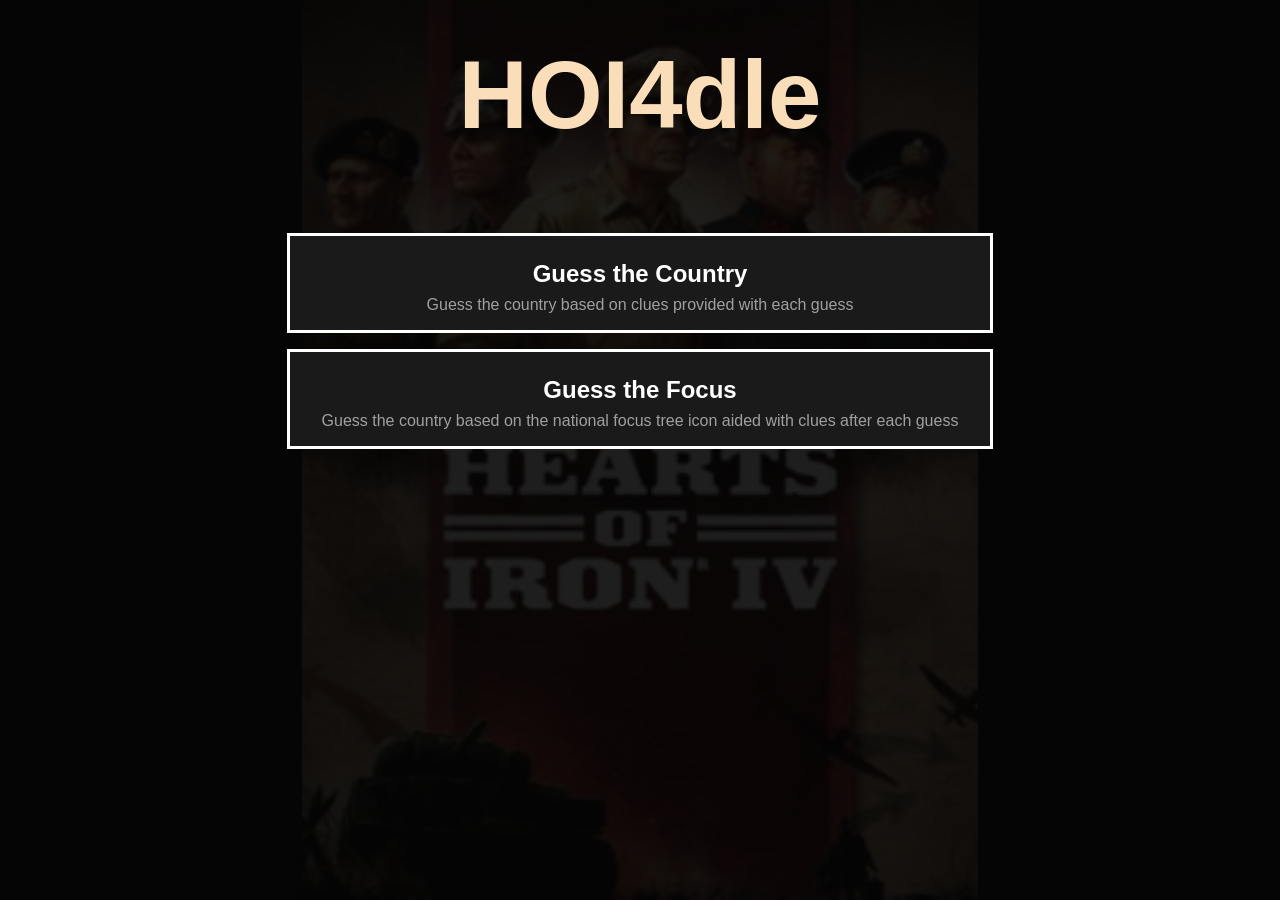
==== index.html @ f20c9105 "created files & main page good" ====
<!DOCTYPE html>
<html lang="en">
<head>
    <meta charset="UTF-8">
    <meta name="viewport" content="width=device-width, initial-scale=1.0">
    <title>HOI4dle</title>
    <link rel="stylesheet" href="stylesheets\index-style.css">
</head>

</head>
<body>


    <div class="wrapper">

        <h1 class="titlebox">HOI4dle</h1>

        <div class="content">

            <div class="option" onclick="window.location.href='country-guess.html'">
                <h2>Guess the Country</h2>
                <p>Guess the country based on clues provided with each guess</p>
            </div>

            <div class="option" onclick="window.location.href='focus-guess.html'">
                <h2>Guess the Focus</h2>
                <p>Guess the country based on the national focus tree icon aided with clues after each guess</p>
            </div>            
            
        </div>

        <img src="Assets\HOI4-Gamecard.jpg" class="bg-img" alt="HOI4 Gamecard">
    </div>


</body>
</html>
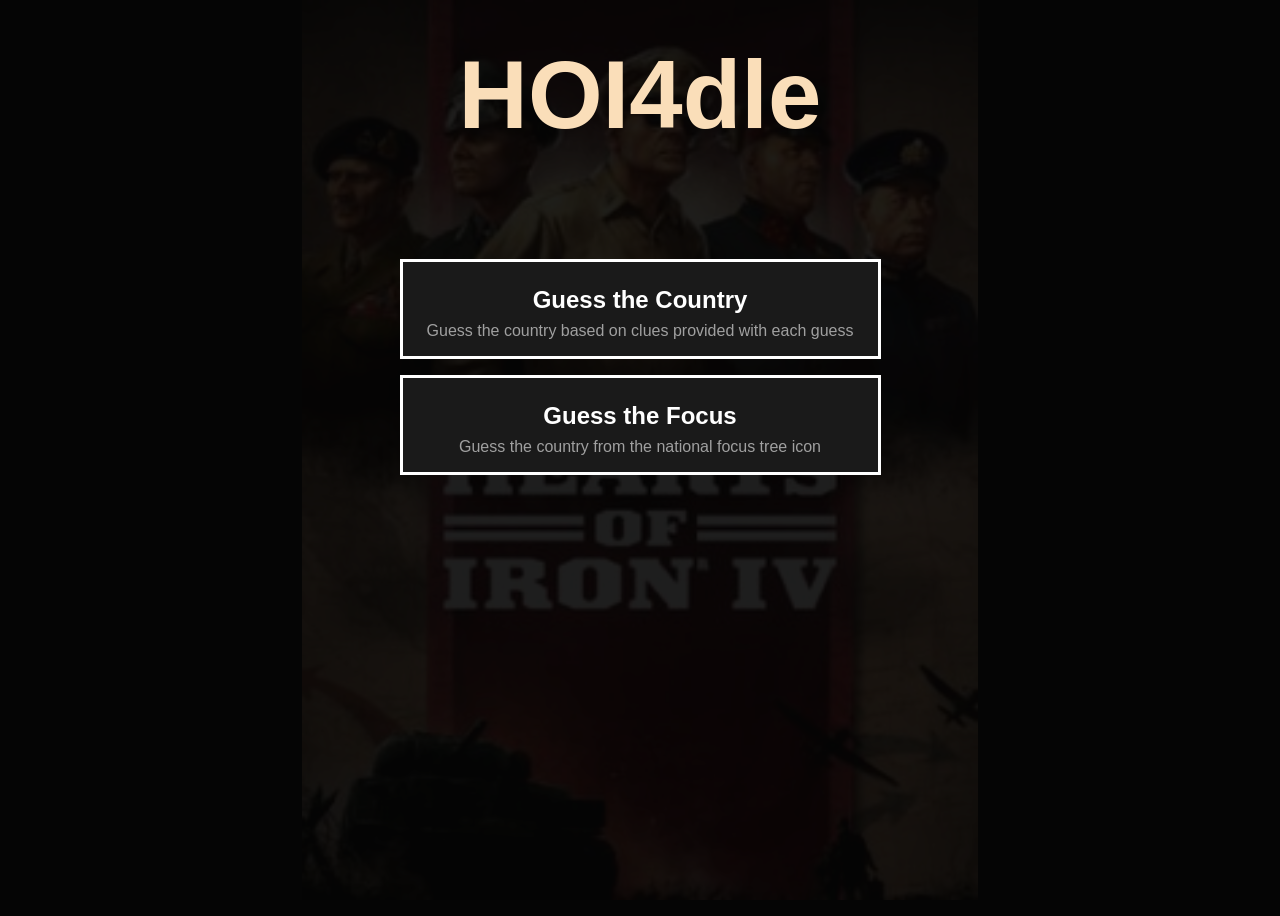
==== commit b1741c3f: "propper scaling for mobile I hope" ====
--- a/index.html
+++ b/index.html
@@ -24,12 +24,12 @@
 
             <div class="option" onclick="window.location.href='focus-guess.html'">
                 <h2>Guess the Focus</h2>
-                <p>Guess the country based on the national focus tree icon aided with clues after each guess</p>
+                <p>Guess the country from the national focus tree icon</p>
             </div>            
             
         </div>
 
-        <img src="Assets\HOI4-Gamecard.jpg" class="bg-img" alt="HOI4 Gamecard">
+        <img src="img\HOI4-Gamecard.jpg" class="bg-img" alt="HOI4 Gamecard">
     </div>
 
 
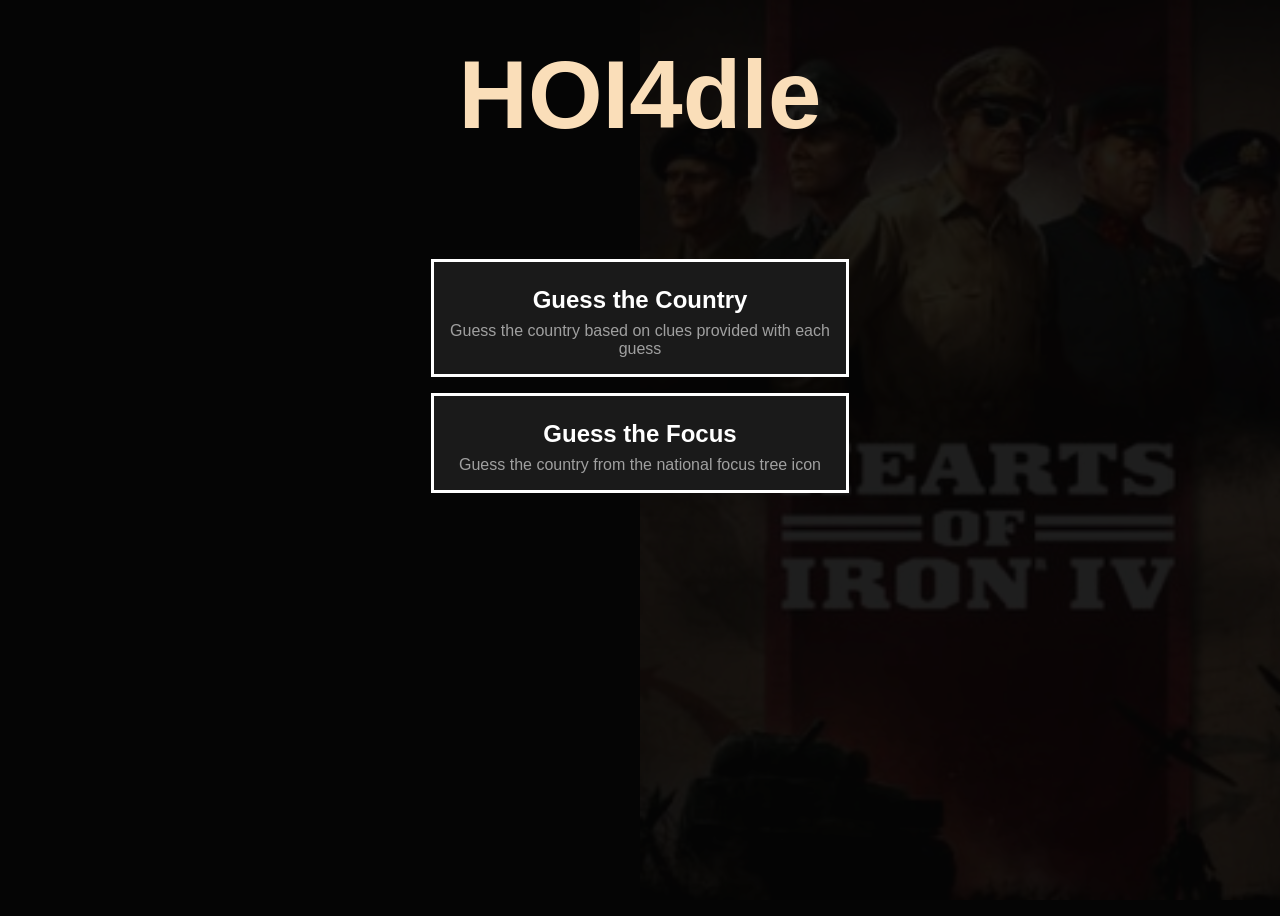
==== commit a8acb732: "Added js logic for figuring out of bordering, same ideology, and factories number" ====
--- a/index.html
+++ b/index.html
@@ -13,23 +13,26 @@
 
     <div class="wrapper">
 
-        <h1 class="titlebox">HOI4dle</h1>
+        <h1 class="titlebox"  onclick="location.href='index.html'">HOI4dle</h1>
 
-        <div class="content">
+        <div id="game">
 
-            <div class="option" onclick="window.location.href='country-guess.html'">
-                <h2>Guess the Country</h2>
-                <p>Guess the country based on clues provided with each guess</p>
+            <div class="content">
+
+                <div class="option" onclick="window.location.href='country-guess.html'">
+                    <h2>Guess the Country</h2>
+                    <p>Guess the country based on clues provided with each guess</p>
+                </div>
+
+                <div class="option" onclick="window.location.href='focus-guess.html'">
+                    <h2>Guess the Focus</h2>
+                    <p>Guess the country from the national focus tree icon</p>
+                </div>            
+                
             </div>
 
-            <div class="option" onclick="window.location.href='focus-guess.html'">
-                <h2>Guess the Focus</h2>
-                <p>Guess the country from the national focus tree icon</p>
-            </div>            
-            
+            <img src="img\HOI4-Gamecard.jpg" class="bg-img" alt="HOI4 Gamecard">
         </div>
-
-        <img src="img\HOI4-Gamecard.jpg" class="bg-img" alt="HOI4 Gamecard">
     </div>
 
 
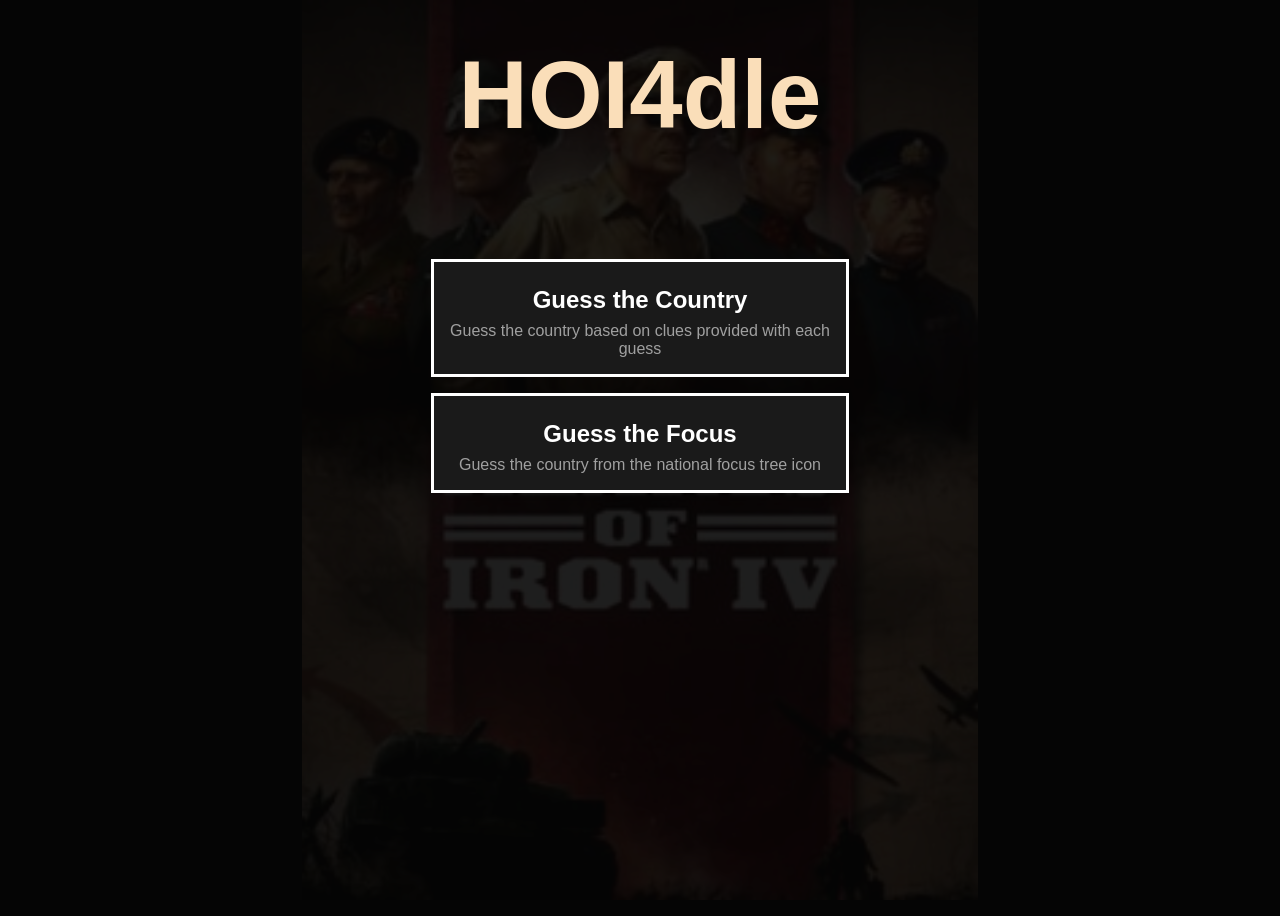
==== commit bf9dbed5: "Fixed missaligned image on homescreen & finished all of eurpe" ====
--- a/index.html
+++ b/index.html
@@ -30,9 +30,9 @@
                 </div>            
                 
             </div>
-
-            <img src="img\HOI4-Gamecard.jpg" class="bg-img" alt="HOI4 Gamecard">
         </div>
+        <img src="img\HOI4-Gamecard.jpg" class="bg-img" alt="HOI4 Gamecard">
+        
     </div>
 
 
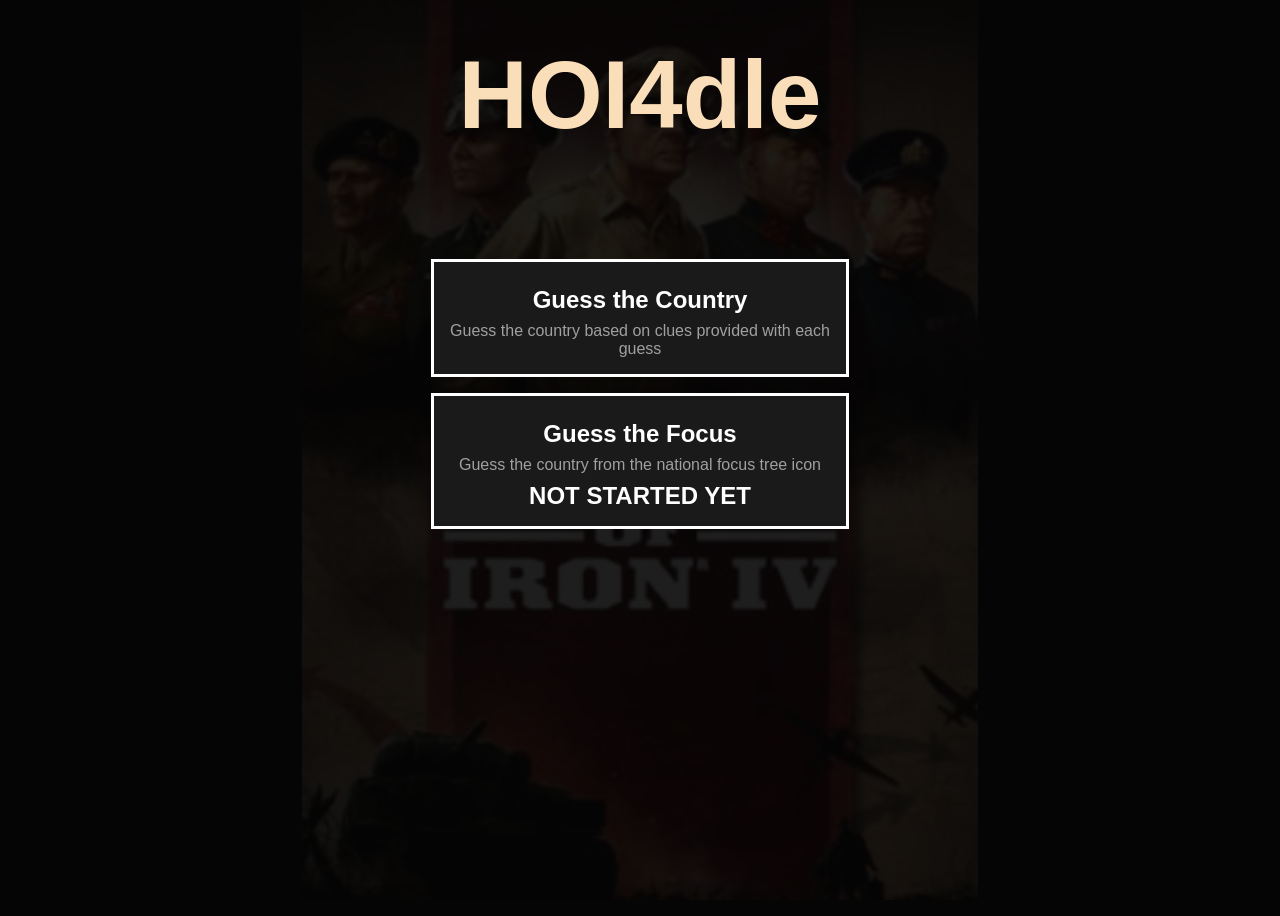
==== commit e679428d: "basic popup when game done, will add next saving where u last were" ====
--- a/index.html
+++ b/index.html
@@ -27,6 +27,7 @@
                 <div class="option" onclick="window.location.href='focus-guess.html'">
                     <h2>Guess the Focus</h2>
                     <p>Guess the country from the national focus tree icon</p>
+                    <h2>NOT STARTED YET</h2>
                 </div>            
                 
             </div>
